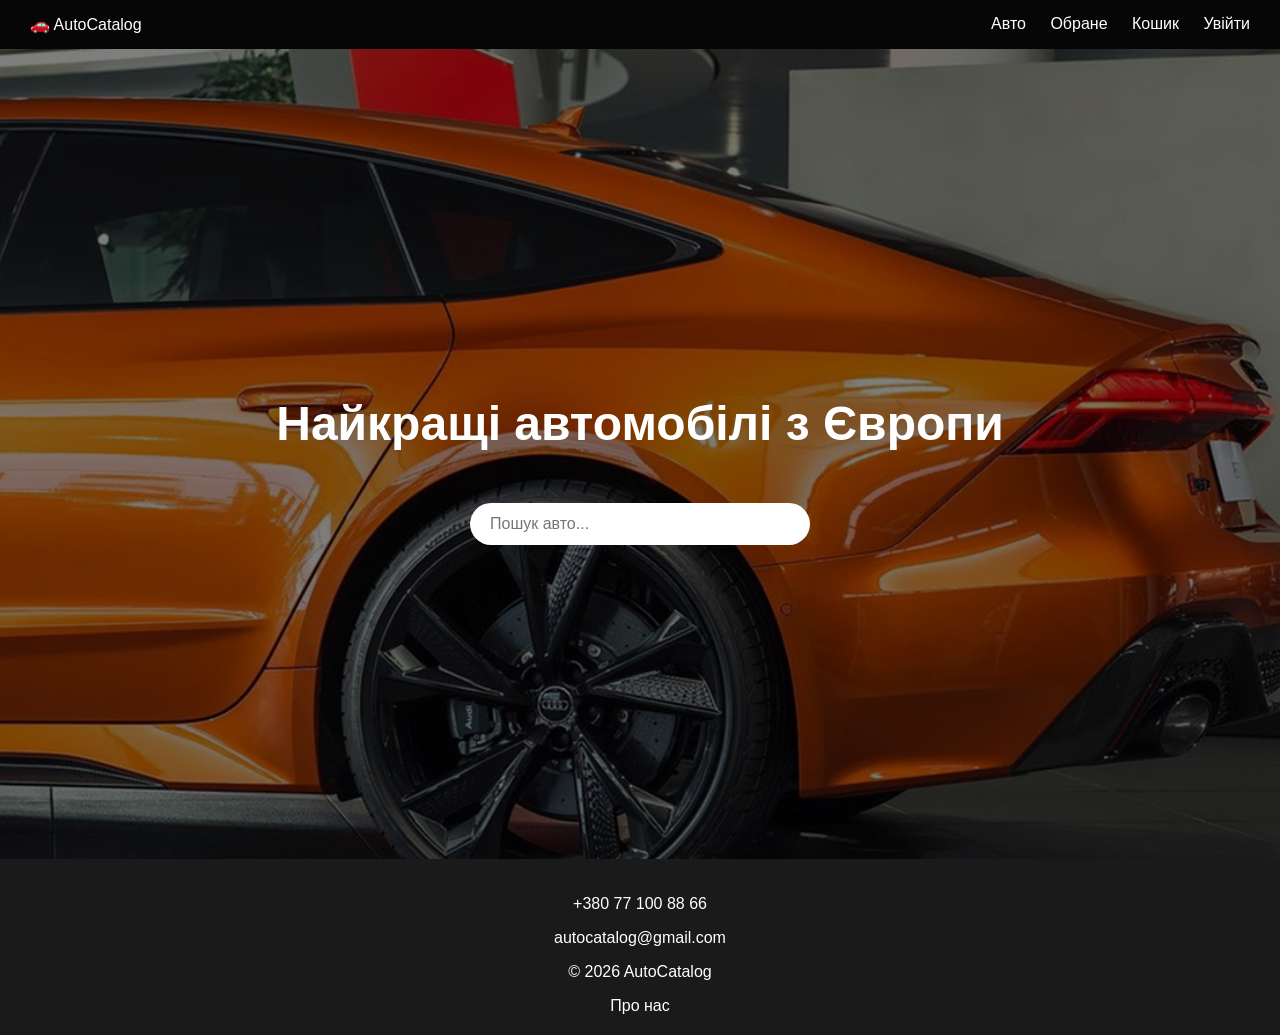
==== index.html @ acdd732a "New branch" ====
<!DOCTYPE html>
<html lang="uk">
<head>
<meta charset="UTF-8">
<title>AutoCatalog</title>
<style>

body {
    margin: 0;
    font-family: Arial, sans-serif;
    background: #111;
    color: white;
}

nav {
    display: flex;
    justify-content: space-between;
    padding: 15px 30px;
    background: #1a1a1a;
}   

nav a {
    color: white;
    text-decoration: none;
    margin-left: 20px;
    transition: 0.3s;
}

footer a {
    color: white;
    text-decoration: none;
    padding: 20px;
    transition: 0.3s;
}

.hero {
    height: 90vh;
    display: flex;
    justify-content: center;
    align-items: center;
    text-align: center;
    background: url("pic/banner_audi_golovna.jpg") no-repeat center/cover;
}

.hero h1 {
    font-size: 48px;
}
.hero button {
    margin-top: 20px;
    padding: 12px 25px;
    border: none;
    background: #00ff99;
    color: black;
    font-size: 16px;
    cursor: pointer;
    transition: 0.3s;
}
.hero button:hover {
    transform: scale(1.1);
}

footer {
    text-align: center;
    padding: 20px;
    background: #1a1a1a;
}

.hero {
    position: relative;
}

.hero::before {
    content: "";
    position: absolute;
    top: 0;
    left: 0;
    width: 100%;
    height: 100%;

    background: rgba(0, 0, 0, 0.5);
}

.hero > div {
    position: relative;
    z-index: 1;
}

.search {
    margin-top: 20px;
    padding: 12px 20px;
    width: 300px;
    border-radius: 30px;
    border: none;
    outline: none;
    font-size: 16px;
}

nav {
    background: rgba(0, 0, 0, 0.6);
    backdrop-filter: blur(5px);
}

.active:hover {
    color: #00ff99;
}
    
</style>
</head>

<body>

<nav>
    <div>🚗 AutoCatalog</div>
    <div>
        <!-- <a href="#" class="active">Головна</a> -->
        <a href="cars.html" class="active">Авто</a>
        <a href="favorites.html" class="active">Обране</a>
        <a href="cart.html" class="active">Кошик</a>
        <a href="login.html" class="active">Увійти</a>
        
    </div>
</nav>

<div class="hero">
    <div>
        <h1>Найкращі автомобілі з Європи</h1>
        <input type="text" placeholder="Пошук авто..." class="search" id="searchInput">
    </div>
</div>

<footer>
    <p>+380 77 100 88 66</p>
    <p>autocatalog@gmail.com</p>
    <p>© 2026 AutoCatalog</p>
    <a href="about.html" class="active">Про нас</a>
</footer>
<script src="script.js"></script>
</body>
</html>
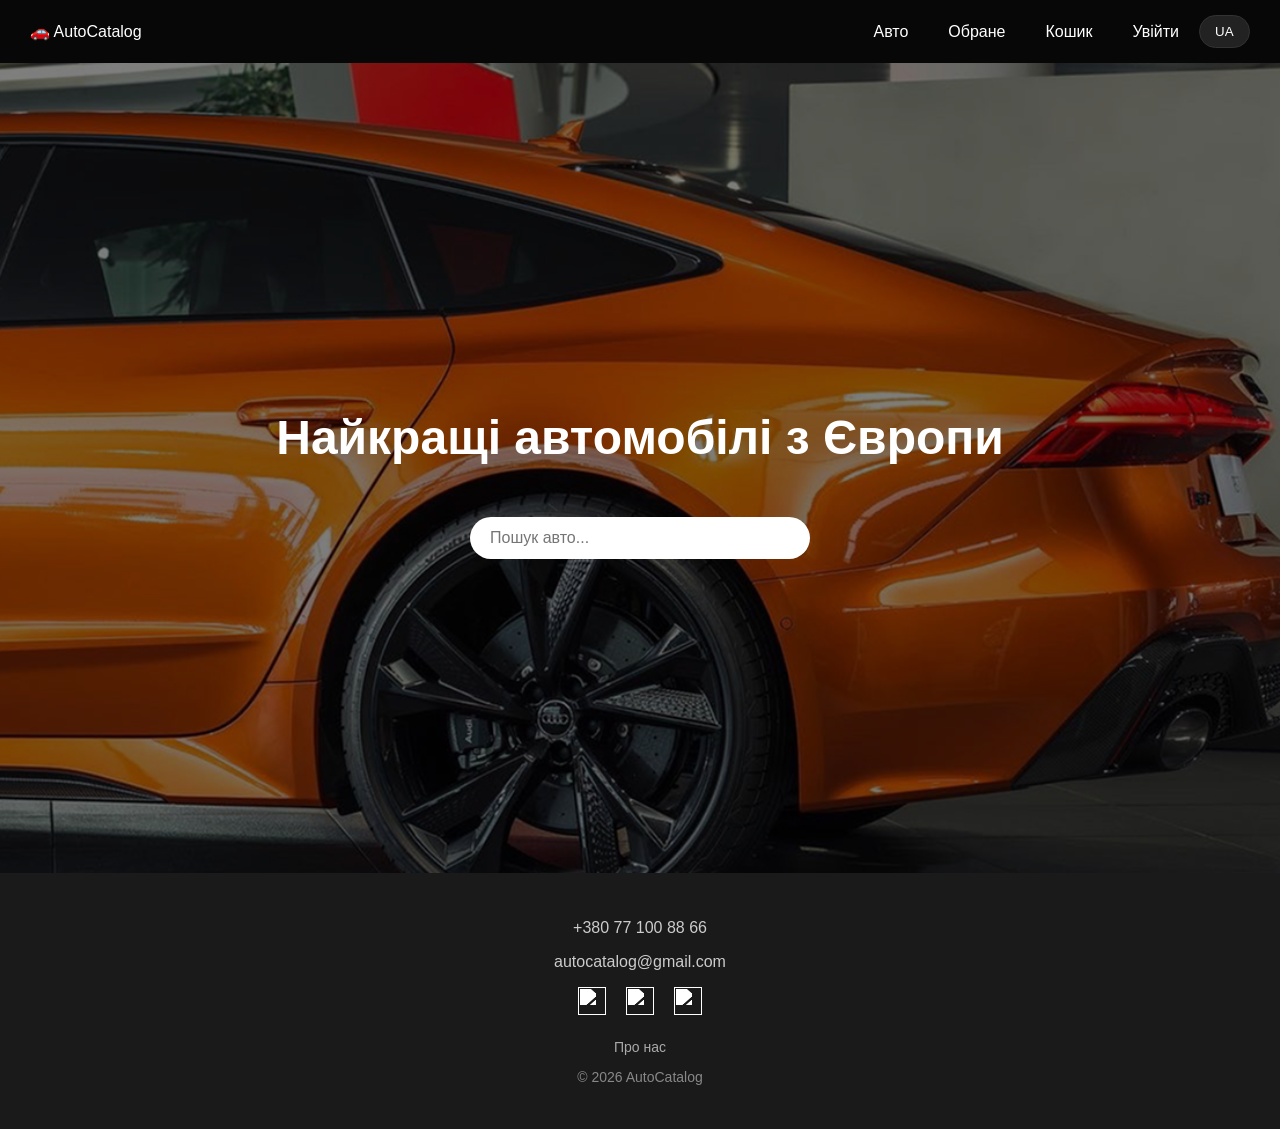
==== commit 66cff350: "lang translater(UA/ENG). Still dont work" ====
--- a/index.html
+++ b/index.html
@@ -5,6 +5,47 @@
 <title>AutoCatalog</title>
 <style>
 
+footer {
+    background: #1a1a1a;
+    padding: 30px 20px;
+    margin-top: auto;
+}
+
+.footer-container {
+    max-width: 1200px;
+    margin: 0 auto;
+    text-align: center;
+}
+
+.footer-info {
+    margin-bottom: 15px;
+    color: #ccc;
+}
+
+.footer-socials {
+    display: flex;
+    justify-content: center;
+    gap: 20px;
+    margin-bottom: 15px;
+}
+
+.footer-socials img {
+    width: 28px;
+    height: 28px;
+    filter: brightness(0) invert(1);
+    transition: 0.3s;
+}
+
+.footer-socials img:hover {
+    transform: scale(1.2);
+    filter: brightness(0) invert(0.6) sepia(1) hue-rotate(100deg);
+}
+
+.footer-bottom {
+    font-size: 14px;
+    color: #888;
+}
+
 body {
     margin: 0;
     font-family: Arial, sans-serif;
@@ -12,24 +53,17 @@
     color: white;
 }
 
-nav {
+/* nav {
     display: flex;
     justify-content: space-between;
     padding: 15px 30px;
     background: #1a1a1a;
-}   
+}    */
 
 nav a {
     color: white;
     text-decoration: none;
     margin-left: 20px;
-    transition: 0.3s;
-}
-
-footer a {
-    color: white;
-    text-decoration: none;
-    padding: 20px;
     transition: 0.3s;
 }
 
@@ -59,12 +93,6 @@
     transform: scale(1.1);
 }
 
-footer {
-    text-align: center;
-    padding: 20px;
-    background: #1a1a1a;
-}
-
 .hero {
     position: relative;
 }
@@ -96,14 +124,53 @@
 }
 
 nav {
-    background: rgba(0, 0, 0, 0.6);
-    backdrop-filter: blur(5px);
+    display: flex;
+    justify-content: space-between;
+    align-items: center;
+    padding: 15px 30px;
+    background: rgba(0,0,0,0.6);
 }
 
 .active:hover {
     color: #00ff99;
 }
-    
+
+.lang-select {
+    background: #222;
+    color: white;
+    border: 1px solid #333;
+    padding: 8px 15px;
+    border-radius: 20px;
+    cursor: pointer;
+
+    appearance: none;
+    -webkit-appearance: none;
+    -moz-appearance: none;
+
+    transition: 0.2s;
+}
+
+.lang-select:hover {
+    border-color: #00ff99;
+}
+
+nav div:last-child {
+    display: flex;
+    align-items: center;
+    gap: 20px;
+}
+
+.footer-link {
+    display: inline-block;
+    margin-top: 5px;
+    color: #aaa;
+    text-decoration: none;
+    transition: 0.3s;
+}
+
+.footer-link:hover {
+    color: #00ff99;
+}
 </style>
 </head>
 
@@ -117,7 +184,10 @@
         <a href="favorites.html" class="active">Обране</a>
         <a href="cart.html" class="active">Кошик</a>
         <a href="login.html" class="active">Увійти</a>
-        
+        <select class="lang-select" onchange="changeLang(this.value)">
+            <option value="ua">UA</option>
+            <option value="en">EN</option>
+        </select>        
     </div>
 </nav>
 
@@ -129,10 +199,31 @@
 </div>
 
 <footer>
-    <p>+380 77 100 88 66</p>
-    <p>autocatalog@gmail.com</p>
-    <p>© 2026 AutoCatalog</p>
-    <a href="about.html" class="active">Про нас</a>
+    <div class="footer-container">
+
+        <div class="footer-info">
+            <p>+380 77 100 88 66</p>
+            <p>autocatalog@gmail.com</p>
+        </div>
+
+        <div class="footer-socials">
+            <a href="https://t.me" target="_blank">
+                <img src="icons/telegram.svg">
+            </a>
+            <a href="https://instagram.com" target="_blank">
+                <img src="icons/instagram.svg">
+            </a>
+            <a href="https://viber.com" target="_blank">
+                <img src="icons/viber.svg">
+            </a>
+        </div>
+
+        <div class="footer-bottom">
+            <a href="about.html" class="footer-link">Про нас</a>
+            <p>© 2026 AutoCatalog</p>
+        </div>
+
+    </div>
 </footer>
 <script src="script.js"></script>
 </body>
